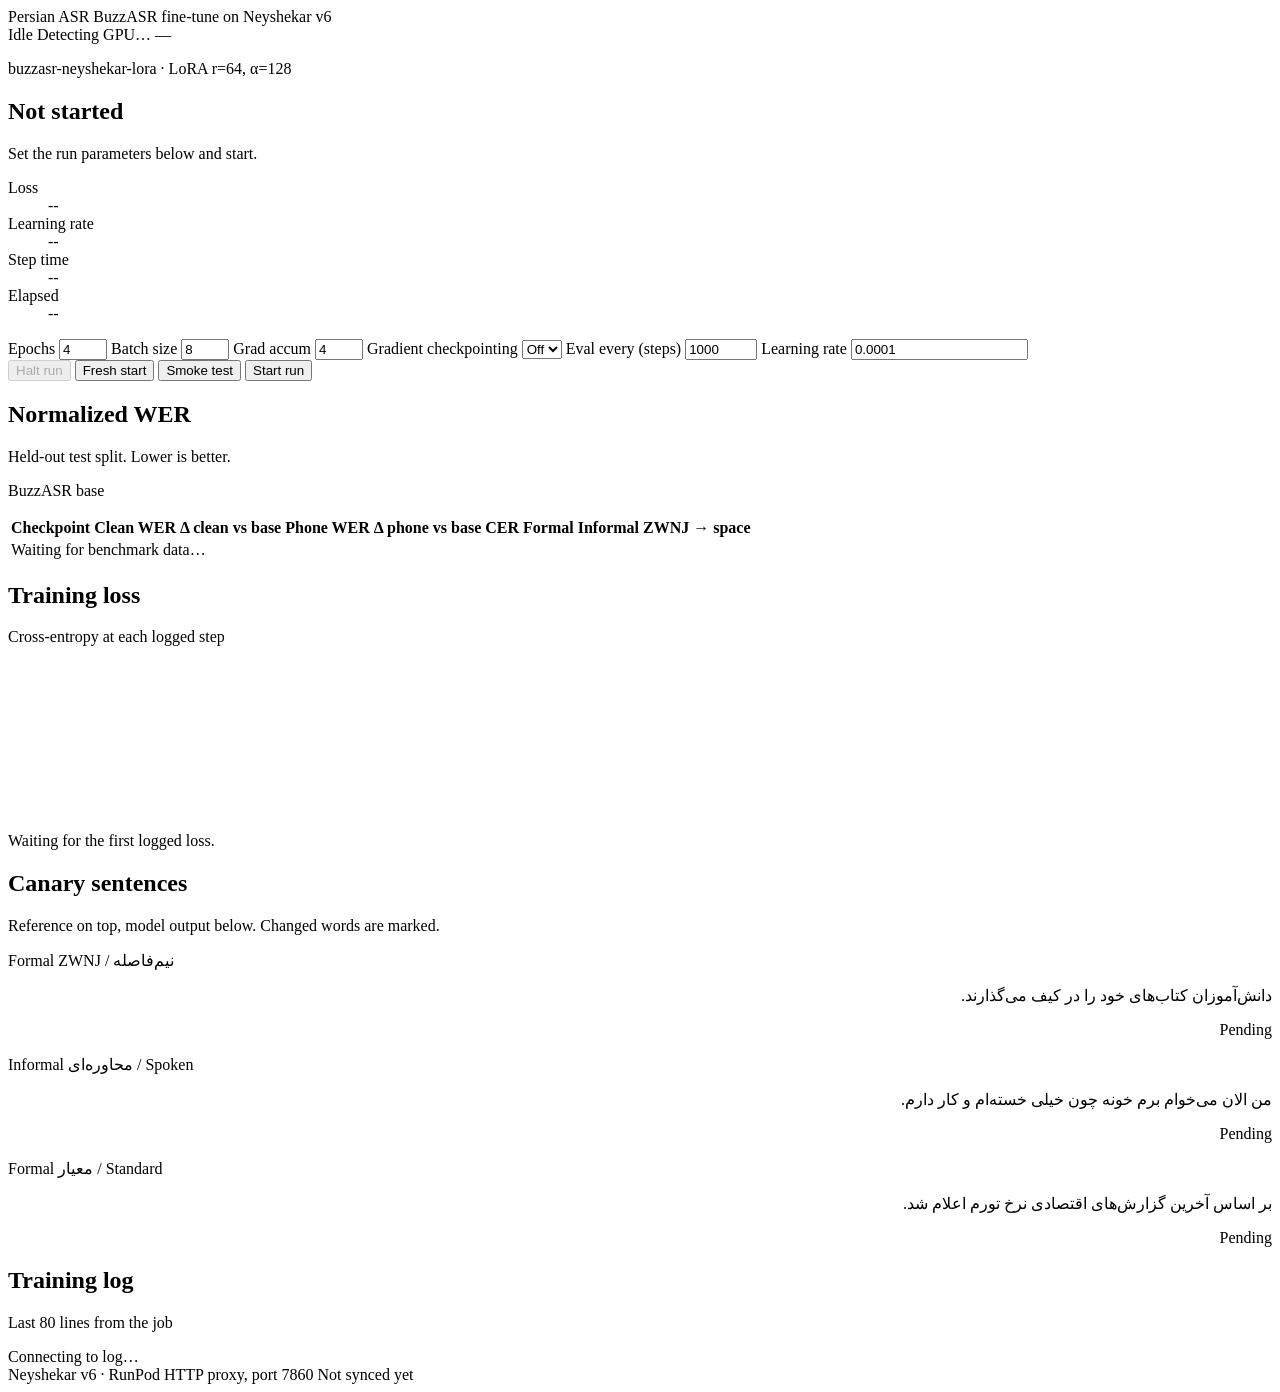
==== server/static/index.html @ aa21bf6e "feat: add smoke-test button to training cockpit" ====
<!DOCTYPE html>
<html lang="en">
<head>
  <meta charset="UTF-8">
  <meta name="viewport" content="width=device-width, initial-scale=1.0">
  <title>Persian ASR · Training</title>
  <link rel="preconnect" href="https://fonts.googleapis.com">
  <link rel="preconnect" href="https://fonts.gstatic.com" crossorigin>
  <link href="https://fonts.googleapis.com/css2?family=Vazirmatn:wght@400;500;600&display=swap" rel="stylesheet">
  <link rel="stylesheet" href="/static/style.css?v=7">
</head>
<body>
  <div class="page">

    <header class="topbar">
      <div class="brand">
        <span class="brand-name">Persian ASR</span>
        <span class="brand-sub">BuzzASR fine-tune on Neyshekar v6</span>
      </div>
      <div class="topbar-meta">
        <span class="status"><span id="statusDot" class="dot dot-idle"></span><span id="statusLabel">Idle</span></span>
        <span class="gpu">
          <span id="gpuModel">Detecting GPU…</span>
          <span class="meter"><span id="vramFill" class="meter-fill"></span></span>
          <span id="vramText" class="num">—</span>
        </span>
      </div>
    </header>

    <main>

      <section class="run">
        <div>
          <p class="run-kicker">buzzasr-neyshekar-lora · LoRA r=64, α=128</p>
          <h1 id="runTitle" class="run-title">Not started</h1>
          <div class="progress">
            <div class="progress-track">
              <div id="progressFill" class="progress-fill"></div>
              <div id="progressTicks" class="progress-ticks"></div>
            </div>
          </div>
          <p id="runMeta" class="run-meta">Set the run parameters below and start.</p>
        </div>

        <dl class="run-stats">
          <div class="stat">
            <dt>Loss</dt>
            <dd id="statLoss">--</dd>
          </div>
          <div class="stat">
            <dt>Learning rate</dt>
            <dd id="statLR">--</dd>
          </div>
          <div class="stat">
            <dt>Step time</dt>
            <dd id="statSpeed">--</dd>
          </div>
          <div class="stat">
            <dt>Elapsed</dt>
            <dd id="statElapsed">--</dd>
          </div>
        </dl>
      </section>

      <form class="config" onsubmit="return false">
        <label class="field">
          <span class="field-label">Epochs</span>
          <input type="number" id="inputEpochs" class="field-input" value="4" min="1" max="10">
        </label>
        <label class="field">
          <span class="field-label">Batch size</span>
          <input type="number" id="inputBatchSize" class="field-input" value="8" min="1" max="64">
        </label>
        <label class="field">
          <span class="field-label">Grad accum</span>
          <input type="number" id="inputGradAccum" class="field-input" value="4" min="1" max="16">
        </label>
        <label class="field">
          <span class="field-label">Gradient checkpointing</span>
          <select id="inputGradCheckpoint" class="field-input">
            <option value="off" selected>Off</option>
            <option value="on">On</option>
          </select>
        </label>
        <label class="field">
          <span class="field-label">Eval every (steps)</span>
          <input type="number" id="inputEvalSteps" class="field-input" value="1000" min="1" max="10000">
        </label>
        <label class="field">
          <span class="field-label">Learning rate</span>
          <input type="text" id="inputLearningRate" class="field-input" value="0.0001">
        </label>
        <div class="config-actions">
          <button id="btnStop" type="button" class="btn btn-halt" disabled>Halt run</button>
          <button id="btnFresh" type="button" class="btn btn-fresh">Fresh start</button>
          <button id="btnSmoke" type="button" class="btn btn-fresh"
                  title="Run a 200-sample, 1-epoch check in an isolated directory; does not affect this run">
            Smoke test
          </button>
          <button id="btnStart" type="button" class="btn btn-primary">Start run</button>
        </div>
      </form>

      <div id="smokeResult" class="smoke-result" hidden>
        <p id="smokeStatus"></p>
        <details id="smokeLogWrap" hidden>
          <summary>Show smoke test log</summary>
          <pre id="smokeLog"></pre>
        </details>
      </div>

      <section class="section">
        <div class="section-head">
          <div>
            <h2>Normalized WER</h2>
            <p id="benchmarkSubtitle">Held-out test split. Lower is better.</p>
            <p id="benchmarkSummary" class="muted"></p>
          </div>
          <p class="legend"><span class="legend-line"></span>BuzzASR base</p>
        </div>
        <div class="table-wrap">
          <table class="ladder">
            <thead>
              <tr>
                <th scope="col">Checkpoint</th>
                <th scope="col">Clean WER</th>
                <th scope="col" class="num">Δ clean vs base</th>
                <th scope="col" class="num">Phone WER</th>
                <th scope="col" class="num">Δ phone vs base</th>
                <th scope="col" class="num opt">CER</th>
                <th scope="col" class="num opt">Formal</th>
                <th scope="col" class="num opt">Informal</th>
                <th scope="col" class="num opt">ZWNJ → space</th>
              </tr>
            </thead>
            <tbody id="benchmarkTbody">
              <tr><td colspan="9" class="empty-cell">Waiting for benchmark data…</td></tr>
            </tbody>
          </table>
        </div>
      </section>

      <div class="pair">
        <section class="section">
          <div class="section-head">
            <div>
              <h2>Training loss</h2>
              <p>Cross-entropy at each logged step</p>
            </div>
          </div>
          <div class="chart">
            <svg id="svgChart" role="img" aria-label="Training loss over steps"></svg>
            <p id="chartEmpty" class="chart-empty">Waiting for the first logged loss.</p>
          </div>
        </section>

        <section class="section">
          <div class="section-head">
            <div>
              <h2>Canary sentences</h2>
              <p>Reference on top, model output below. Changed words are marked.</p>
            </div>
          </div>
          <div id="canaryContainer" class="canary-list">
            <article class="canary-row">
              <div class="canary-meta">
                <span class="canary-kind">Formal</span>
                <span class="canary-category">ZWNJ / نیم‌فاصله</span>
              </div>
              <div class="canary-lines">
                <p class="canary-ref" dir="rtl">دانش‌آموزان کتاب‌های خود را در کیف می‌گذارند.</p>
                <p class="canary-pred" dir="rtl"><span class="pending">Pending</span></p>
              </div>
            </article>
            <article class="canary-row">
              <div class="canary-meta">
                <span class="canary-kind">Informal</span>
                <span class="canary-category">محاوره‌ای / Spoken</span>
              </div>
              <div class="canary-lines">
                <p class="canary-ref" dir="rtl">من الان می‌خوام برم خونه چون خیلی خسته‌ام و کار دارم.</p>
                <p class="canary-pred" dir="rtl"><span class="pending">Pending</span></p>
              </div>
            </article>
            <article class="canary-row">
              <div class="canary-meta">
                <span class="canary-kind">Formal</span>
                <span class="canary-category">معیار / Standard</span>
              </div>
              <div class="canary-lines">
                <p class="canary-ref" dir="rtl">بر اساس آخرین گزارش‌های اقتصادی نرخ تورم اعلام شد.</p>
                <p class="canary-pred" dir="rtl"><span class="pending">Pending</span></p>
              </div>
            </article>
          </div>
        </section>
      </div>

      <section class="section">
        <div class="section-head">
          <div>
            <h2>Training log</h2>
            <p>Last 80 lines from the job</p>
          </div>
        </div>
        <div id="consoleBox" class="log">Connecting to log…</div>
      </section>

    </main>

    <footer class="footer">
      <span>Neyshekar v6 · RunPod HTTP proxy, port 7860</span>
      <span id="syncedAt">Not synced yet</span>
    </footer>

  </div>

  <script src="/static/benchmark_view.js?v=1"></script>
  <script src="/static/app.js?v=8"></script>
</body>
</html>
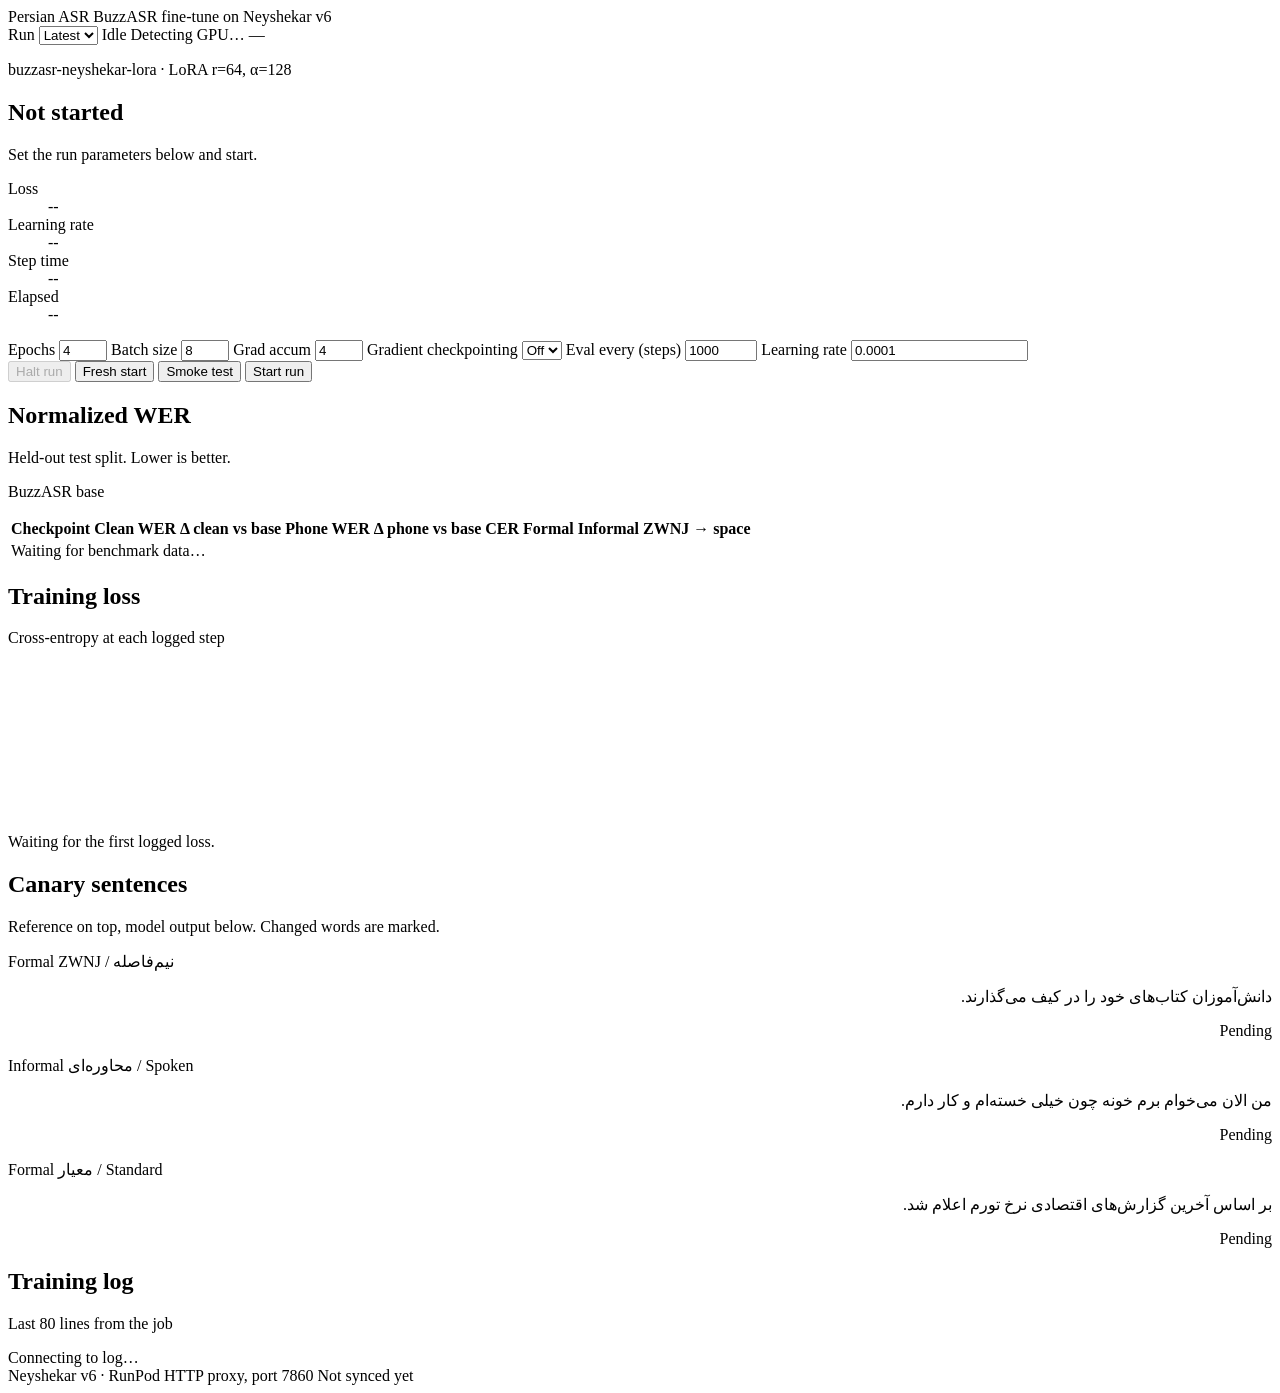
==== commit 24c34303: "feat: restore and render persistent run state in the cockpit" ====
--- a/server/static/index.html
+++ b/server/static/index.html
@@ -7,7 +7,7 @@
   <link rel="preconnect" href="https://fonts.googleapis.com">
   <link rel="preconnect" href="https://fonts.gstatic.com" crossorigin>
   <link href="https://fonts.googleapis.com/css2?family=Vazirmatn:wght@400;500;600&display=swap" rel="stylesheet">
-  <link rel="stylesheet" href="/static/style.css?v=7">
+  <link rel="stylesheet" href="/static/style.css?v=8">
 </head>
 <body>
   <div class="page">
@@ -18,6 +18,12 @@
         <span class="brand-sub">BuzzASR fine-tune on Neyshekar v6</span>
       </div>
       <div class="topbar-meta">
+        <label class="run-picker">
+          <span class="run-picker-label">Run</span>
+          <select id="runSelect" class="run-select">
+            <option value="latest">Latest</option>
+          </select>
+        </label>
         <span class="status"><span id="statusDot" class="dot dot-idle"></span><span id="statusLabel">Idle</span></span>
         <span class="gpu">
           <span id="gpuModel">Detecting GPU…</span>
@@ -28,6 +34,44 @@
     </header>
 
     <main>
+
+      <section id="runHead" class="run-head" aria-label="Run context" hidden>
+        <div class="run-head-top">
+          <div class="run-identity">
+            <span class="run-identity-label">Run</span>
+            <span id="runIdentity" class="run-identity-id">—</span>
+            <span id="runStatus" class="run-status">—</span>
+            <span id="runSource" class="dev-badge" hidden>Dev simulation</span>
+          </div>
+          <div class="run-head-meta">
+            <span id="runCreated" class="run-created">—</span>
+            <span id="stepSaved" class="step-saved">0 steps saved</span>
+          </div>
+        </div>
+        <ol id="stageStepper" class="stage-stepper" aria-label="Run stages">
+          <li class="stage is-pending" data-stage="preflight">
+            <span class="stage-dot" aria-hidden="true"></span>
+            <span class="stage-label">Preflight</span>
+            <span class="stage-detail">Pending</span>
+          </li>
+          <li class="stage is-pending" data-stage="training">
+            <span class="stage-dot" aria-hidden="true"></span>
+            <span class="stage-label">Training</span>
+            <span class="stage-detail">Pending</span>
+          </li>
+          <li class="stage is-pending" data-stage="post_eval">
+            <span class="stage-dot" aria-hidden="true"></span>
+            <span class="stage-label">Post-eval</span>
+            <span class="stage-detail">Pending</span>
+          </li>
+          <li class="stage is-pending" data-stage="merge">
+            <span class="stage-dot" aria-hidden="true"></span>
+            <span class="stage-label">Merge</span>
+            <span class="stage-detail">Pending</span>
+          </li>
+        </ol>
+        <div id="storageWarning" class="storage-warning" role="status" hidden></div>
+      </section>
 
       <section class="run">
         <div>
@@ -91,6 +135,8 @@
           <input type="text" id="inputLearningRate" class="field-input" value="0.0001">
         </label>
         <div class="config-actions">
+          <button id="btnResume" type="button" class="btn btn-fresh" hidden>Resume run</button>
+          <button id="btnMerge" type="button" class="btn btn-fresh" hidden>Merge adapter</button>
           <button id="btnStop" type="button" class="btn btn-halt" disabled>Halt run</button>
           <button id="btnFresh" type="button" class="btn btn-fresh">Fresh start</button>
           <button id="btnSmoke" type="button" class="btn btn-fresh"
@@ -100,6 +146,14 @@
           <button id="btnStart" type="button" class="btn btn-primary">Start run</button>
         </div>
       </form>
+
+      <div id="mergeResult" class="merge-result" hidden>
+        <p id="mergeResultText"></p>
+        <details id="mergeLogWrap" hidden>
+          <summary>Show merge log</summary>
+          <pre id="mergeLog"></pre>
+        </details>
+      </div>
 
       <div id="smokeResult" class="smoke-result" hidden>
         <p id="smokeStatus"></p>
@@ -216,6 +270,7 @@
   </div>
 
   <script src="/static/benchmark_view.js?v=1"></script>
-  <script src="/static/app.js?v=8"></script>
+  <script src="/static/run_view.js?v=1"></script>
+  <script src="/static/app.js?v=9"></script>
 </body>
 </html>
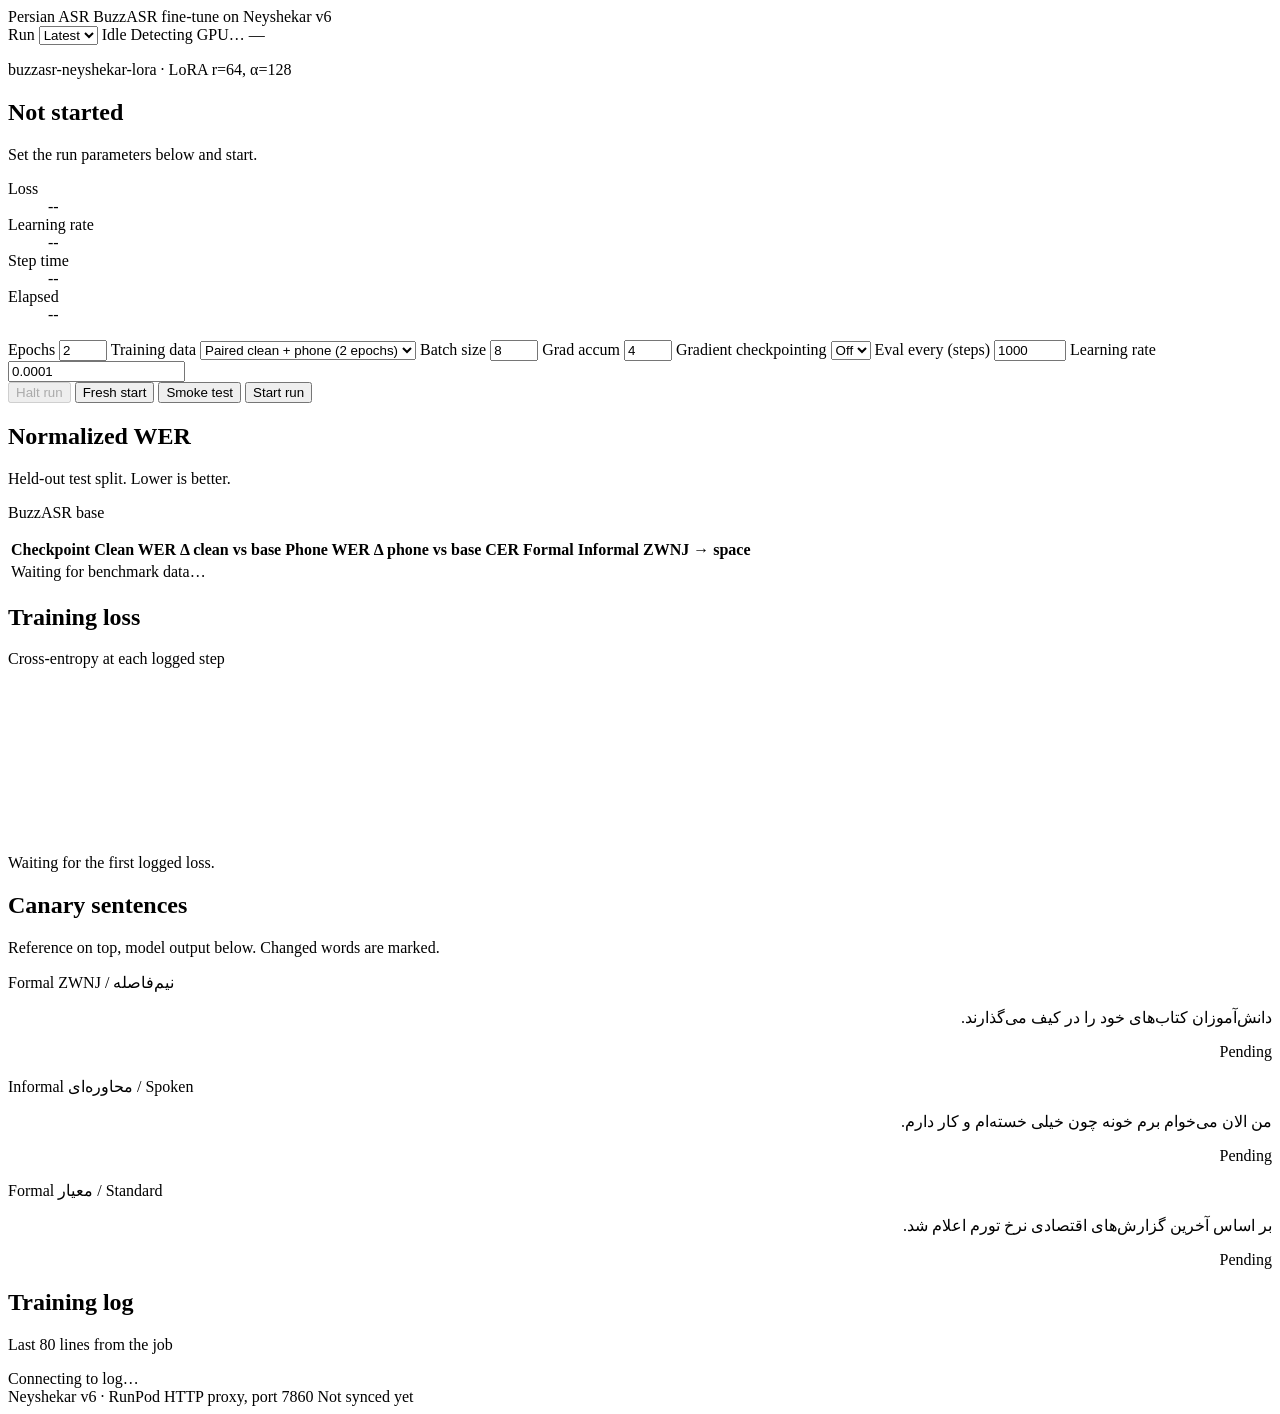
==== commit 45d16b33: "feat: add paired training selector to the cockpit" ====
--- a/server/static/index.html
+++ b/server/static/index.html
@@ -7,7 +7,7 @@
   <link rel="preconnect" href="https://fonts.googleapis.com">
   <link rel="preconnect" href="https://fonts.gstatic.com" crossorigin>
   <link href="https://fonts.googleapis.com/css2?family=Vazirmatn:wght@400;500;600&display=swap" rel="stylesheet">
-  <link rel="stylesheet" href="/static/style.css?v=8">
+  <link rel="stylesheet" href="/static/style.css?v=11">
 </head>
 <body>
   <div class="page">
@@ -18,7 +18,7 @@
         <span class="brand-sub">BuzzASR fine-tune on Neyshekar v6</span>
       </div>
       <div class="topbar-meta">
-        <label class="run-picker">
+        <label id="runPicker" class="run-picker">
           <span class="run-picker-label">Run</span>
           <select id="runSelect" class="run-select">
             <option value="latest">Latest</option>
@@ -70,8 +70,8 @@
             <span class="stage-detail">Pending</span>
           </li>
         </ol>
-        <div id="storageWarning" class="storage-warning" role="status" hidden></div>
-      </section>
+      </section>
+      <div id="storageWarning" class="storage-warning" role="status" hidden></div>
 
       <section class="run">
         <div>
@@ -109,7 +109,15 @@
       <form class="config" onsubmit="return false">
         <label class="field">
           <span class="field-label">Epochs</span>
-          <input type="number" id="inputEpochs" class="field-input" value="4" min="1" max="10">
+          <input type="number" id="inputEpochs" class="field-input" value="2" min="1" max="10">
+        </label>
+        <label class="field">
+          <span class="field-label">Training data</span>
+          <select id="inputTelephonyMode" class="field-input">
+            <option value="paired" selected>Paired clean + phone (2 epochs)</option>
+            <option value="disjoint">Disjoint 50/50 (4 epochs)</option>
+            <option value="clean">Clean only (4 epochs)</option>
+          </select>
         </label>
         <label class="field">
           <span class="field-label">Batch size</span>
@@ -270,7 +278,7 @@
   </div>
 
   <script src="/static/benchmark_view.js?v=1"></script>
-  <script src="/static/run_view.js?v=1"></script>
-  <script src="/static/app.js?v=9"></script>
+  <script src="/static/run_view.js?v=3"></script>
+  <script src="/static/app.js?v=12"></script>
 </body>
 </html>
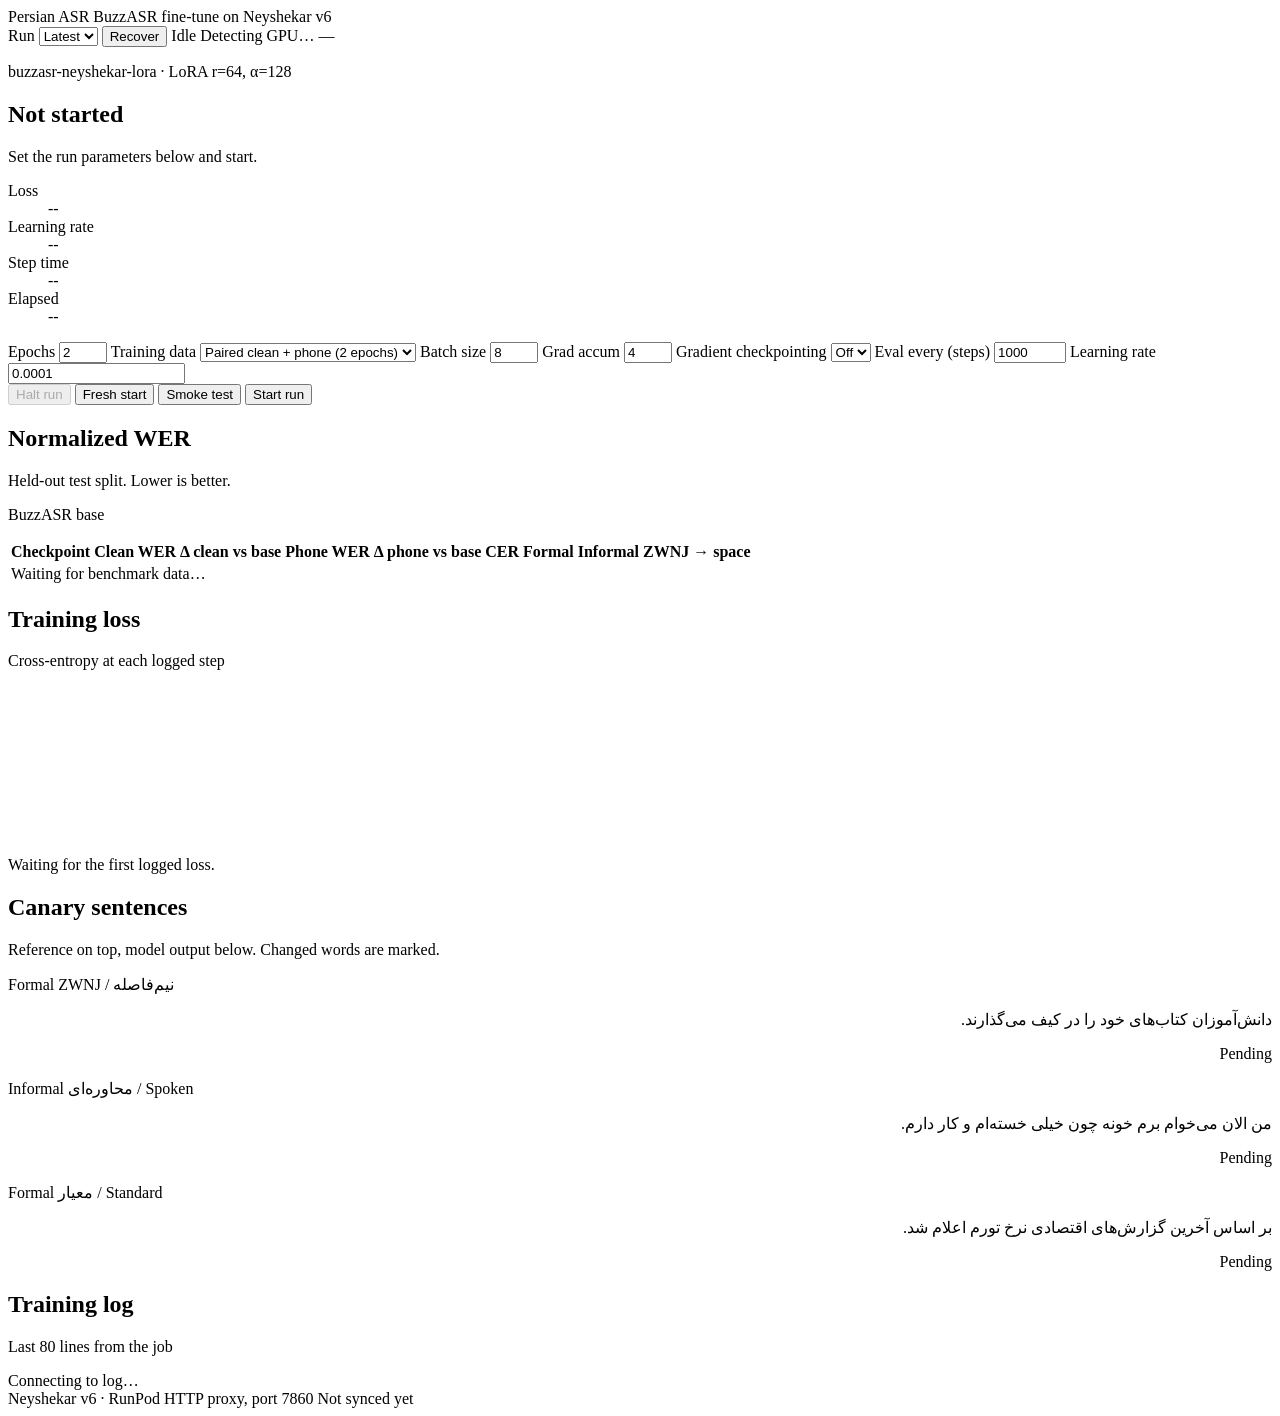
==== commit b387e56c: "feat: add cockpit HF recovery dialog" ====
--- a/server/static/index.html
+++ b/server/static/index.html
@@ -7,7 +7,7 @@
   <link rel="preconnect" href="https://fonts.googleapis.com">
   <link rel="preconnect" href="https://fonts.gstatic.com" crossorigin>
   <link href="https://fonts.googleapis.com/css2?family=Vazirmatn:wght@400;500;600&display=swap" rel="stylesheet">
-  <link rel="stylesheet" href="/static/style.css?v=11">
+  <link rel="stylesheet" href="/static/style.css?v=12">
 </head>
 <body>
   <div class="page">
@@ -24,6 +24,10 @@
             <option value="latest">Latest</option>
           </select>
         </label>
+        <button id="btnRecover" type="button" class="btn btn-fresh btn-recover"
+                title="Restore a run mirrored to Hugging Face">
+          Recover
+        </button>
         <span class="status"><span id="statusDot" class="dot dot-idle"></span><span id="statusLabel">Idle</span></span>
         <span class="gpu">
           <span id="gpuModel">Detecting GPU…</span>
@@ -44,6 +48,7 @@
             <span id="runSource" class="dev-badge" hidden>Dev simulation</span>
           </div>
           <div class="run-head-meta">
+            <span id="hfSyncBadge" class="hf-sync-badge" hidden></span>
             <span id="runCreated" class="run-created">—</span>
             <span id="stepSaved" class="step-saved">0 steps saved</span>
           </div>
@@ -277,8 +282,65 @@
 
   </div>
 
+  <dialog id="hfRecoverDialog" class="hf-dialog" aria-labelledby="hfDialogTitle">
+    <div class="hf-dialog-head">
+      <div>
+        <h2 id="hfDialogTitle" class="hf-dialog-title">Recover from Hugging Face</h2>
+        <p class="hf-dialog-copy">
+          Restore a mirrored run into the local runs root. Restore only installs the
+          run; Restore &amp; resume continues training from its last complete checkpoint.
+        </p>
+      </div>
+      <button id="btnHfClose" type="button" class="btn btn-fresh btn-small">Close</button>
+    </div>
+
+    <div class="hf-recover-form">
+      <label class="field">
+        <span class="field-label">Hugging Face repo</span>
+        <input id="inputHfRepo" class="field-input hf-repo-input" type="text"
+               placeholder="owner/repo" autocomplete="off" spellcheck="false">
+      </label>
+      <label class="field">
+        <span class="field-label">Run ID</span>
+        <input id="inputHfRunId" class="field-input hf-run-input" type="text"
+               placeholder="20261031-120000-abcdef" autocomplete="off" spellcheck="false">
+      </label>
+      <button id="btnHfList" type="button" class="btn btn-fresh">List remote runs</button>
+    </div>
+
+    <div class="hf-remote-wrap">
+      <table class="hf-remote-table">
+        <thead>
+          <tr>
+            <th scope="col">Run</th>
+            <th scope="col">Status</th>
+            <th scope="col" class="num">Step</th>
+            <th scope="col">Checkpoint</th>
+          </tr>
+        </thead>
+        <tbody id="hfRunList">
+          <tr><td colspan="4" class="empty-cell">List remote runs to see what can be restored.</td></tr>
+        </tbody>
+      </table>
+    </div>
+
+    <p id="hfRestoreStatus" class="hf-restore-status" role="status" aria-live="polite"></p>
+    <p id="hfLocalRunNotice" class="hf-local-run" hidden>
+      <button id="btnHfOpenLocal" type="button" class="btn-link">Open the existing local run</button>
+    </p>
+    <details id="hfRestoreLogWrap" class="hf-restore-log-wrap" hidden>
+      <summary>Restore log</summary>
+      <pre id="hfRestoreLog" class="hf-restore-log"></pre>
+    </details>
+
+    <div class="hf-dialog-actions">
+      <button id="btnHfRestore" type="button" class="btn btn-fresh" disabled>Restore only</button>
+      <button id="btnHfRestoreResume" type="button" class="btn btn-primary" disabled>Restore &amp; resume</button>
+    </div>
+  </dialog>
+
   <script src="/static/benchmark_view.js?v=1"></script>
-  <script src="/static/run_view.js?v=3"></script>
-  <script src="/static/app.js?v=12"></script>
+  <script src="/static/run_view.js?v=4"></script>
+  <script src="/static/app.js?v=13"></script>
 </body>
 </html>
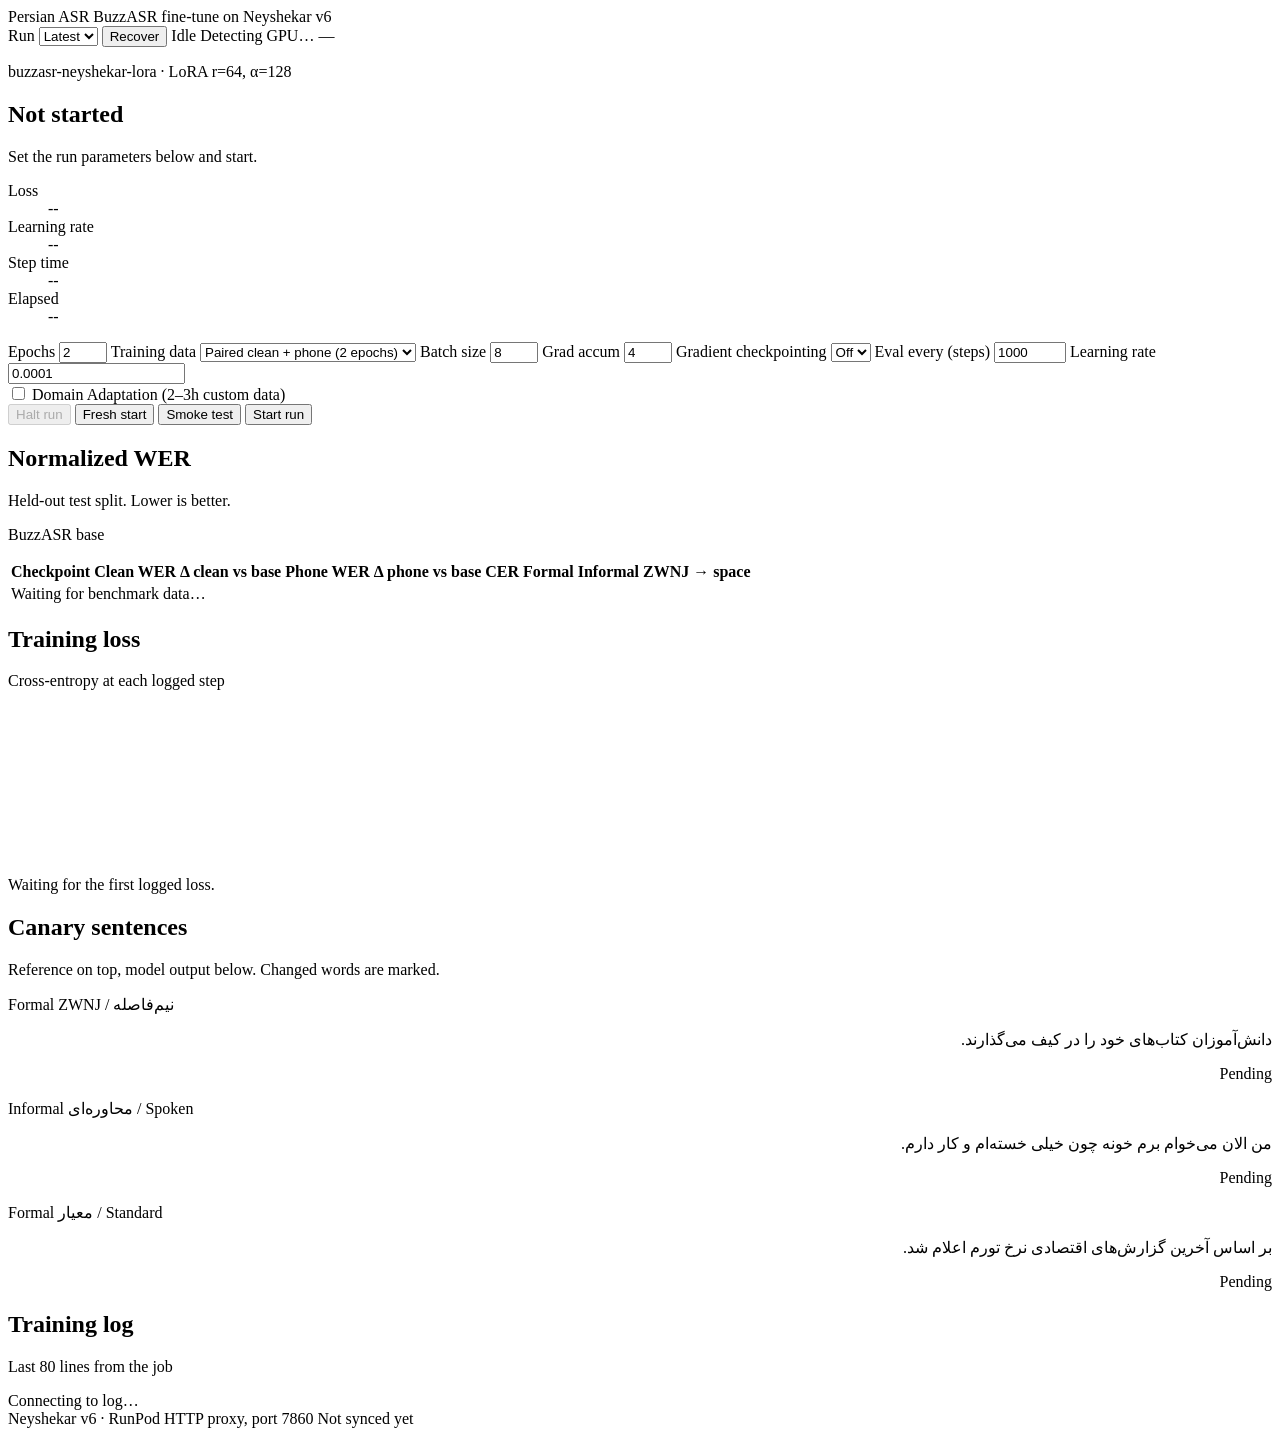
==== commit a513c415: "feat: add domain adaptation controls to Cockpit WebUI" ====
--- a/server/static/index.html
+++ b/server/static/index.html
@@ -147,6 +147,26 @@
           <span class="field-label">Learning rate</span>
           <input type="text" id="inputLearningRate" class="field-input" value="0.0001">
         </label>
+        <div class="domain-config-toggle">
+          <label class="field-checkbox">
+            <input type="checkbox" id="chkDomainAdaptation">
+            <span class="field-label-inline">Domain Adaptation (2–3h custom data)</span>
+          </label>
+        </div>
+        <div id="domainSection" class="domain-section" hidden>
+          <label class="field">
+            <span class="field-label">Custom audio path (on disk)</span>
+            <input type="text" id="inputCustomDataPath" class="field-input" placeholder="/path/to/custom_audio">
+          </label>
+          <label class="field">
+            <span class="field-label">Merged base model path</span>
+            <input type="text" id="inputMergedModelPath" class="field-input" value="models/buzzasr-neyshekar-standalone">
+          </label>
+          <label class="field">
+            <span class="field-label">Replay samples (Neyshekar)</span>
+            <input type="number" id="inputReplaySamples" class="field-input" value="1000" min="100" max="5000">
+          </label>
+        </div>
         <div class="config-actions">
           <button id="btnResume" type="button" class="btn btn-fresh" hidden>Resume run</button>
           <button id="btnMerge" type="button" class="btn btn-fresh" hidden>Merge adapter</button>
